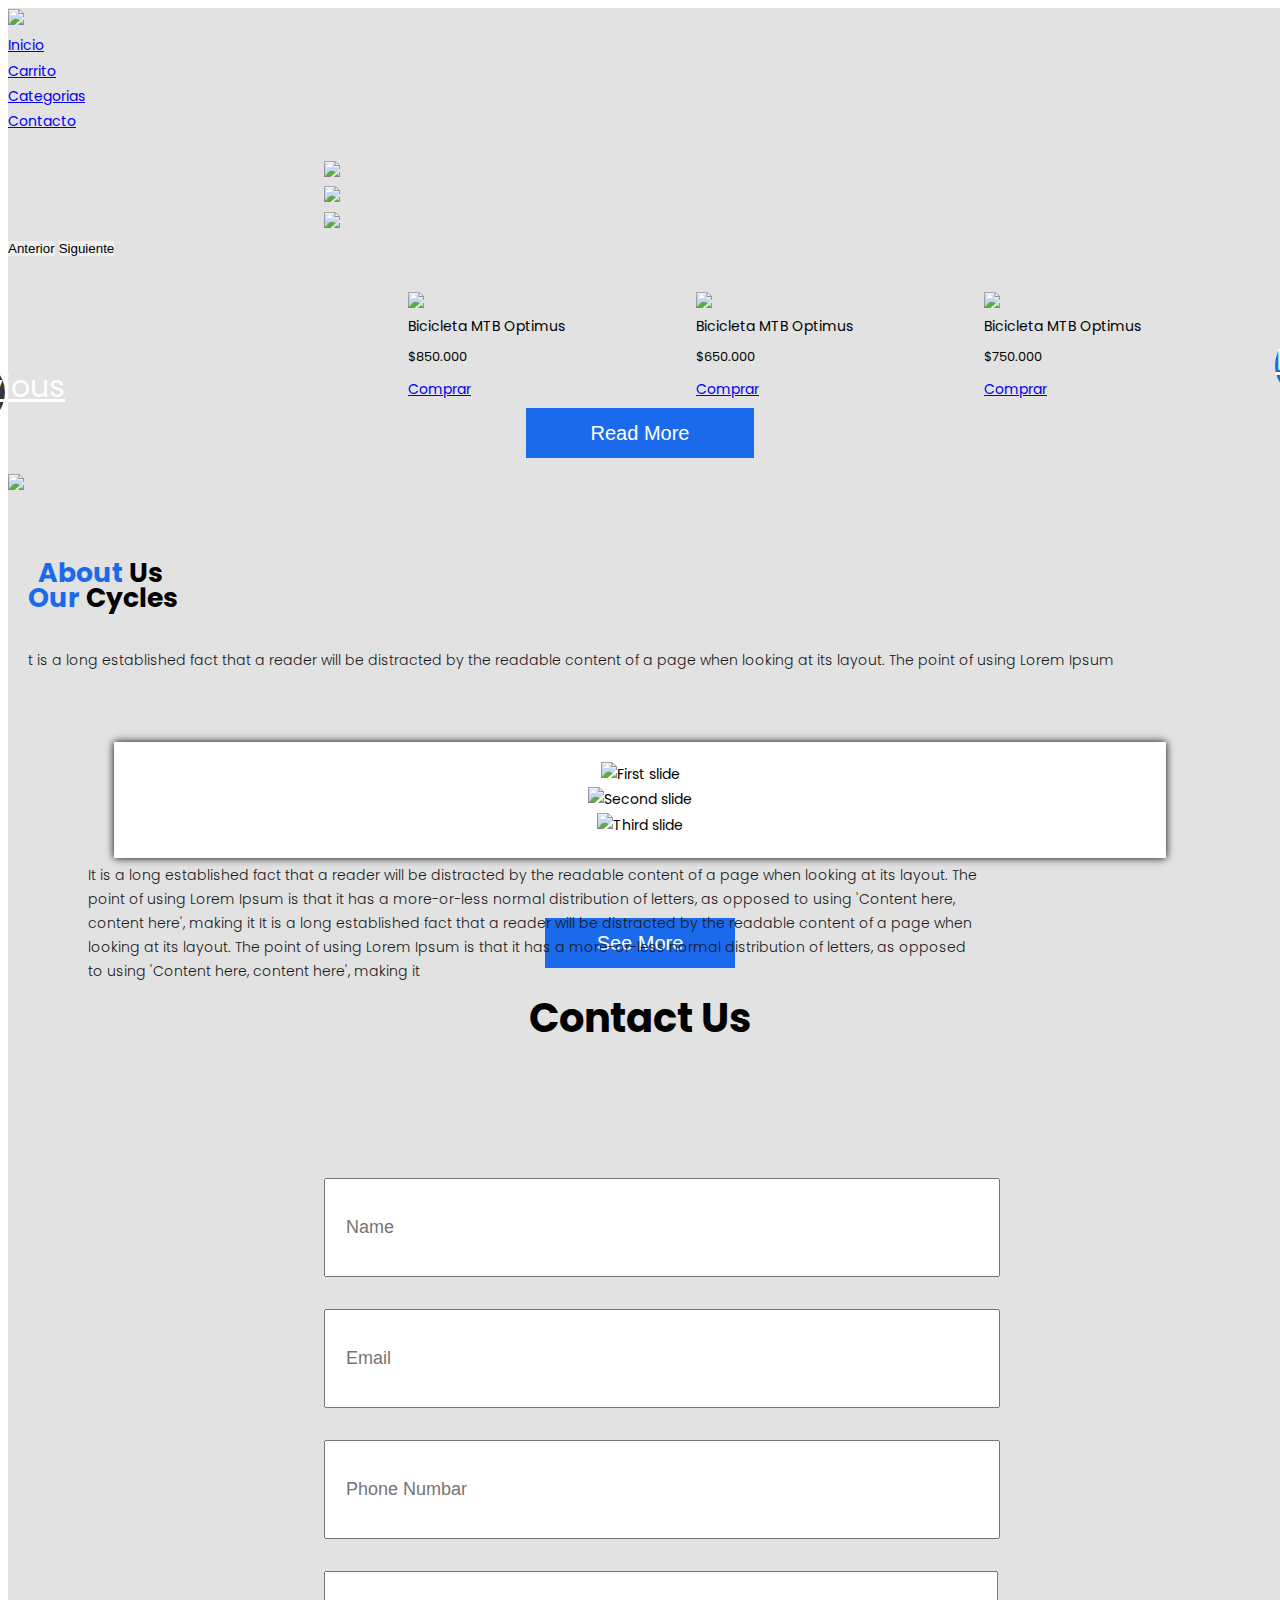
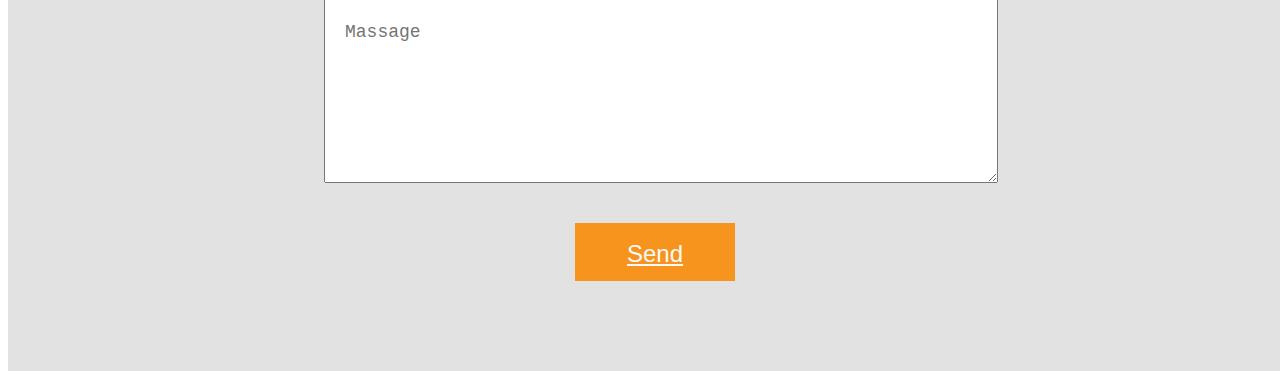
==== index.html @ c5b28d43 "si" ====
<!DOCTYPE html>
<html lang="en">
  <head>
    <meta charset="utf-8" />
    <meta http-equiv="X-UA-Compatible" content="IE=edge" />
    <meta name="viewport" content="width=device-width, initial-scale=1" />
    <title>SPORTAD</title>
    <!-- bootstrap css -->
    <link href="https://cdn.jsdelivr.net/npm/bootstrap@5.0.2/dist/css/bootstrap.min.css" rel="stylesheet" integrity="sha384-EVSTQN3/azprG1Anm3QDgpJLIm9Nao0Yz1ztcQTwFspd3yD65VohhpuuCOmLASjC" crossorigin="anonymous">

    <!-- style css -->
    <link rel="stylesheet" href="css/estilos.css" />
    <!-- icono -->
    <link
      rel="icon"
      href="images/sportad-website-favicon-white.png"
      type="image/gif"
    />
  </head>

  <body>
    <div id="main">
      <div class="header_section">
         <!-- Barra de Navegacion-->
         <div class="container-fluid">
            <nav
              class="navbar navbar-expand-sm navbar-dark bg-dark border-2 border-bottom border-primary"
            >
              <div class="container-fluid">
                <a href="#" class="navbar-brand">
                  <img
                    src="images/sportad-high-resolution-logo-black-on-transparent-background.png"
                    style="width: 10%"/></a>
               
                      <div id="Menu_Nav">
                  <ul class="navbar-nav m-sm-3">
                    <li class="nav-item">
                      <a class="nav-link" href="index.html">Inicio</a>
                    </li>
                    <li class="nav-item">
                      <a class="nav-link" href="Cart.html">Carrito</a>
                    </li>
                    <li class="nav-item">
                      <a class="nav-link" href="Categorias.html">Categorias</a>
                    </li>
                    <li class="nav-item">
                      <a class="nav-link" href="Contacto.html">Contacto</a>
                    </li>
                  </ul>
                  
                </div>
              </div>
            </nav>
          </div>
<!--Carrusel-->
          <div id="carouselExampleIndicators" class="carousel slide" data-bs-ride="carousel">
            <div class="carousel-indicators">
              <button type="button" data-bs-target="#carouselExampleIndicators" data-bs-slide-to="0" class="active" aria-current="true" aria-label="Slide 1"></button>
              <button type="button" data-bs-target="#carouselExampleIndicators" data-bs-slide-to="1" aria-label="Slide 2"></button>
              <button type="button" data-bs-target="#carouselExampleIndicators" data-bs-slide-to="2" aria-label="Slide 3"></button>
            </div>
            <div class="carousel-inner">
              <div class="carousel-item active">
               <a href="#"><img src="images/Bici_1.png" class="d-block w-100"></a>
              </div>
              <div class="carousel-item">
               <a href="#"><img src="images/Bici_2.png" class="d-block w-100"></a>
              </div>
              <div class="carousel-item">
                <a href="#"><img src="images/Bici_3.png" class="d-block w-100"></a>
              </div>
            </div>
            <button class="carousel-control-prev" type="button" data-bs-target="#carouselExampleIndicators" data-bs-slide="prev">
              <span class="carousel-control-prev-icon" aria-hidden="true"></span>
              <span class="visually-hidden">Anterior</span>
            </button>
            <button class="carousel-control-next" type="button" data-bs-target="#carouselExampleIndicators" data-bs-slide="next">
              <span class="carousel-control-next-icon" aria-hidden="true"></span>
              <span class="visually-hidden">Siguiente</span>
            </button>
          </div>

          <!--Productos-->
          
          <div class="container text-center">
            <div class="row">
              <div class="col">
               <div class="card" style="width: 18rem;">
                  <img src="images/img-1.png" class="card-img-top">
                  <div class="card-body">
                    <h5 class="card-title">Bicicleta MTB Optimus</h5>
                    <h6 class="card-text">$750.000</h6>
                    <a href="#" class="btn btn-primary">Comprar</a>
                  </div>
                </div>
              </div>
              <div class="col">
               <div class="card" style="width: 18rem;">
                  <img src="images/Bici_2.png" class="card-img-top">
                  <div class="card-body">
                    <h5 class="card-title">Bicicleta MTB Optimus</h5>
                    <h6 class="card-text">$650.000</h6>
                    <a href="#" class="btn btn-primary">Comprar</a>
                  </div>
                </div>
              </div>
              <div class="col">
               <div class="card" style="width: 18rem;">
                  <img src="images/Bici_1.png" class="card-img-top">
                  <div class="card-body">
                    <h5 class="card-title">Bicicleta MTB Optimus</h5>
                    <h6 class="card-text">$850.000</h6>
                    <a href="#" class="btn btn-primary">Comprar</a>
                  </div>
                </div>
              </div>
            </div>
          </div>
          

    <!-- about section start -->
    <div class="container-fluid">
      <div class="about_section">
        <div class="container">
          <div class="about_img">
            <img src="images/about-img1.png" style="max-width: 100%" />
          </div>
          <h2 class="about_text">
            <strong>About <span style="color: #000">Us</span></strong>
          </h2>
          <div class="about_middle">
            <p class="about_lorem">
              It is a long established fact that a reader will be distracted by
              the readable content of a page when looking at its layout. The
              point of using Lorem Ipsum is that it has a more-or-less normal
              distribution of letters, as opposed to using 'Content here,
              content here', making it It is a long established fact that a
              reader will be distracted by the readable content of a page when
              looking at its layout. The point of using Lorem Ipsum is that it
              has a more-or-less normal distribution of letters, as opposed to
              using 'Content here, content here', making it
            </p>
          </div>
          <div class="red_bt">
            <button class="read_more">Read More</button>
          </div>
        </div>
      </div>
    </div>
    <!-- about section end -->
    <!-- our section start -->
    <div class="our_section">
      <div class="container">
        <div class="row">
          <div class="col-sm-12">
            <h1 class="our_text">
              <strong>Our <span style="color: #000">Cycles</span></strong>
            </h1>
            <p class="about_lorem">
              t is a long established fact that a reader will be distracted by
              the readable content of a page when looking at its layout. The
              point of using Lorem Ipsum
            </p>
          </div>
        </div>
      </div>
      <div class="our_section_2">
        <div class="our_main">
          <div id="my_slider" class="carousel slide" data-ride="carousel">
            <div class="carousel-inner">
              <div class="carousel-item active">
                <img
                  class="d-block w-100"
                  src="images/our-img-1.png"
                  alt="First slide"
                />
              </div>
              <div class="carousel-item">
                <img
                  class="d-block w-100"
                  src="images/our-img-1.png"
                  alt="Second slide"
                />
              </div>
              <div class="carousel-item">
                <img
                  class="d-block w-100"
                  src="images/our-img-1.png"
                  alt="Third slide"
                />
              </div>
            </div>
            <a
              class="carousel-control-prev"
              href="#my_slider"
              role="button"
              data-slide="prev"
            >
              <span
                class="carousel-control-prev-icon"
                aria-hidden="true"
              ></span>
              <span class="sr-only">Previous</span>
            </a>
            <a
              class="carousel-control-next"
              href="#my_slider"
              role="button"
              data-slide="next"
            >
              <span
                class="carousel-control-next-icon"
                aria-hidden="true"
              ></span>
              <span class="sr-only">Next</span>
            </a>
          </div>
        </div>
        <button class="seemore_bt">See More</button>
      </div>
    </div>
    <div class="contact_section layout_padding">
      <div class="container">
        <h1 class="contact_text"><strong>Contact Us</strong></h1>
      </div>
      <div class="contact_main">
        <div class="enput_section">
          <div class="email_box">
            <div class="input_main">
              <div class="container">
                <form action="/action_page.php">
                  <div class="form-group">
                    <input
                      type="text"
                      class="email-bt"
                      placeholder="Name"
                      name="Name"
                    />
                  </div>
                  <div class="form-group">
                    <input
                      type="text"
                      class="email-bt"
                      placeholder="Email"
                      name="Name"
                    />
                  </div>
                  <div class="form-group">
                    <input
                      type="text"
                      class="email-bt"
                      placeholder="Phone Numbar"
                      name="Email"
                    />
                  </div>

                  <div class="form-group">
                    <textarea
                      class="massage-bt"
                      placeholder="Massage"
                      rows="5"
                      id="comment"
                      name="Massage"
                    ></textarea>
                  </div>
                </form>
              </div>
              <div class="send_btn">
                <button type="button" class="main_bt">
                  <a href="#">Send</a>
                </button>
              </div>
            </div>
          </div>
        </div>
      </div>
    </div>
    <!-- our section end -->

    <!-- Javascript files-->
    <script src="https://cdn.jsdelivr.net/npm/bootstrap@5.0.2/dist/js/bootstrap.bundle.min.js" integrity="sha384-MrcW6ZMFYlzcLA8Nl+NtUVF0sA7MsXsP1UyJoMp4YLEuNSfAP+JcXn/tWtIaxVXM" crossorigin="anonymous"></script>
    <script src="https://cdn.jsdelivr.net/npm/@popperjs/core@2.9.2/dist/umd/popper.min.js" integrity="sha384-IQsoLXl5PILFhosVNubq5LC7Qb9DXgDA9i+tQ8Zj3iwWAwPtgFTxbJ8NT4GN1R8p" crossorigin="anonymous"></script>
    <script src="https://cdn.jsdelivr.net/npm/bootstrap@5.0.2/dist/js/bootstrap.min.js" integrity="sha384-cVKIPhGWiC2Al4u+LWgxfKTRIcfu0JTxR+EQDz/bgldoEyl4H0zUF0QKbrJ0EcQF" crossorigin="anonymous"></script>
   
  </body>
</html>
---- css/estilos.css ----
@import url("https://fonts.googleapis.com/css?family=Rajdhani:300,400,500,600,700");
@import url("https://fonts.googleapis.com/css?family=Poppins:100,100i,200,200i,300,300i,400,400i,500,500i,600,600i,700,700i,800,800i,900,900i");


body {
  color: #000;
  font-size: 14px;
  font-family: Poppins;
  line-height: 1.80857;
  font-weight: normal;
  overflow-x: hidden !important;
}

h1,
h2,
h3,
h4,
h5,
h6 {
  letter-spacing: 0;
  font-weight: normal;
  position: relative;
  padding: 0 0 10px 0;
  font-weight: normal;
  line-height: normal;
  color: #000000;
  margin: 0;
}

h1 {
  font-size: 24px;
}

h2 {
  font-size: 22px;
}

h3 {
  font-size: 18px;
}

h4 {
  font-size: 16px;
}

h5 {
  font-size: 14px;
}

h6 {
  font-size: 13px;
}

ul,
li,
ol {
     margin: 0px;
     padding: 0px;
     list-style: none;
}

p {
    margin: 20px;
    font-weight: 300;
    font-size: 15px;
    line-height: 24px;
}

img {
    max-width: 100%;
    height: auto;
}

blockquote {
    margin: 20px 0 20px;
    padding: 30px;
}

button {
    border: 0;
    margin: 0;
    padding: 0;
    cursor: pointer;
}


.carousel-item{
 width: 50%;
 margin-left: 25%;
}

.logo{ width: 30%; float: center; margin-top: -20px;}

.sidebar{ width: 100%; float: left; text-align: left; margin-top: 15px; }

.layout_padding {
    padding-top: 20px;
    padding-bottom: 0px;
}

.header_section {
	width: 100%;
	float: left;
	background-color: #dddddddc;
	padding-bottom: 20px;
	background-size: 100%;
	padding-top: 0px;
	padding-left: 0px;
	padding-right: 20px;
}


.card{
    float: right;
    margin-top: 30px;
}
.menu_main {
    float: left;
    padding-left: 10px;
    color: #ffffff;
    font-size: 16px;
    width: 100%;
    text-align: right;
}
.menu_main a { color: #ffffff;}
.menu_main a:hover{ color: #ffffff;}



.togle_2 {
  width: 100%;
  float: left;
  margin-top: 20px;
}

.left_main {
  width: 50%;
  float: center;
}
.middle_main {
  width: 50%;
  float: left;
}

.banner_section{
	width: 100%;
	float: left;
	padding-bottom: 70px;
	
}
.sport_text{
	width: 100%;
	float: left;
	font-size: 40pt;
	color: #ff7e1d;
}
.lorem_text {
    width: 100%;
    float: left;
    font-size: 14px;
    color: #fcfbfe;
    margin-left: 0px;
}
.boynow_bt {
    width: 43%;
    float: left;
    color: #ffffff;
    background-color: #ff7e1d;
    height: 50px;
    text-align: center;
    font-size: 20px;
}
.contact_bt {
    width: 43%;
    float: left;
    color: #ffffff;
    background-color: #232221;
    height: 50px;
    text-align: center;
    font-size: 20px;
    margin-left: 20px;
}
.about_section{
	width: 100%;
	float: left;
    padding-top: 100px;
}
.about_text {
    width: 60%;
    float: left;
    font-size: 20pt;
    color: #1c6aec;
    text-align: left;
    padding-left: 30px;
    position: absolute;
    padding-top: 50px;
}
.about_img {
    width: 100%;
    float: left;
    position: relative;
    top: -30px;
}
.about_middle {
    width: 70%;
    margin: 0 auto;
    text-align: center;
    position: ABSOLUTE;
    background-image: url(../images/img-2.png);
    height: auto;
    margin-top: 340px;
    margin-left: 60px;
}
.about_lorem {
    width: 100%;
    float: left;
    font-size: 14px;
    color: #18191a;
    text-align: left;
    padding-right: 30px;
}

.read_more {
    width: 18%;
    margin: 0 auto;
    text-align: center;
    color: #ffffff;
    background-color: #1c6aec;
    height: 50px;
    display: block;
    font-size: 20px;
}
.red_bt {
    width: 100%;
    float: left;
    position: relative;
    top: -120px;
}
.our_section{
	width: 100%;
	float: left;
}

.our_text{
	width: 100%;
	float: left;
	color: #1c6aec;
    font-size: 20pt;
    padding-left: 20px;

}
.our_section_2{
	width: 100%;
	float: left;
}
.our_main {
    width: 80%;
    margin: 0 auto;
    text-align: center;
    background-color: #ffffff;
    box-shadow: 0px 0px 8px 0px;
    padding: 20px;
    margin-top: 50px;
}
#my_slider .carousel-control-prev:hover, #my_slider .carousel-control-next:hover, #my_slider .carousel-control-prev:focus, #my_slider .carousel-control-next:focus {
    background: #1c6aec;
    color: #ffffff !important;
}
#my_slider a.carousel-control-prev {
    position: absolute;
    left: -60px;
    top: 40%;
    background-color: #363739;
    color: #ffffff;
}
#my_slider .carousel-control-prev, #my_slider .carousel-control-next {
    width: 65px;
    height: 65px;
    background: #fff;
    opacity: 1;
    font-size: 30px;
    color: #091e30;
    border-radius: 100%;
}

#my_slider a.carousel-control-next {
    position: absolute;
    top: 37%;
    right: -60px;
    background-color: #1c6aec;
    color: #ffffff;
}

#my_slider .carousel-control-prev, #my_slider .carousel-control-next {
    width: 65px;
    height: 65px;
    background: #fff;
    opacity: 1;
    font-size: 30px;
    color: #091e30;
    border-radius: 100%;
}

.seemore_bt{
	width: 15%;
	margin: 0 auto;
	background-color: #1c6aec;
	color: #ffffff;
	text-align: center;
	font-size: 20px;
	height: 50px;
	display: block;
	margin-top: 60px;

}
.contact_section{
	width: 100%;
	float: left;
}
.contact_main {
    width: 100%;
    float: left;
    background-image: url(../images/contact-bg.png);
    height: auto;
    padding-bottom: 70px;
    background-size: 100%;
    background-repeat: no-repeat;
}

.contact_text{
	width: 100%;
	float: left;
	font-size: 40px;
	color: #000;
	text-align: center;
}
.enput_section {
    width: 50%;
    margin: 0 auto;
    text-align: center;
    margin-top: 120px;
}

.email_box {
    width: 100%;
    float: left;
    /* background-color: #ffffff; */
    /* border-radius: 20px; */
    height: auto;
    /* padding: 50px 20px; */
    /* opacity: 0.80; */
}
.form-group {
    margin-bottom: 2rem;
}	
.email-bt {
    color: #000000;
    width: 100%;
    height: 55px;
    font-size: 18px;
    padding: 20px;
}
.massage-bt {
    color: #000000;
    width: 100%;
    height: 150px;
    font-size: 18px;
    padding: 50px 20px 10px 20px;
}

.send_btn {
    padding-left: 15px;
    width: 100%;
    margin: 0 auto;
    text-align: center;
}
button.main_bt {
    background: #f7941d;
    border: none;
    color: #faf9f9;
    width: 160px;
    height: 58px;
    font-size: 24px;
    padding-top: 3px;
}
button.main_bt a { color: #faf9f9; }
button.main_bt a:hover { color: #faf9f9; }

.testimonial_section{
	width: 100%;
	float: left;
}

.dolore_text {
    width: 100%;
    float: left;
    text-align: center;
    color: #111010;
    margin-left: 0;
}

.images_3{
	width: 100%;
	float: left;
	text-align: center;
	padding-bottom: 30px;
	padding-top: 20px;
}
.rooty_text{
	width: 100%;
	float: left;
	text-align: center;
	font-size: 30px;
	color: #111010;
	font-weight: 500;
}

.ice_text {
    width: 100%;
    float: left;
    text-align: center;
    font-size: 20px;
    color: #0a2ba6;
    margin: 0;
    font-weight: 500;
}

.right_quote {
    text-align: right;
    position: relative;
    top: -25px;
}

.footer_section{
	width: 100%;
	float: left;
	background-color: #051148;
	height: auto;
	padding-bottom: 70px;
	margin-top: 90px;

}

.important_text{
	width: 100%;
	float: left;
	font-size: 26px;
	color: #ffffff;
	font-weight: bold;
}
.footer_menu{
	width: 100%;
	float: left;
}

.footer_menu ul{
	margin: 0px;
	padding: 0px;
}

.footer_menu li{
	font-size: 14px;
	color: #ffffff;
}

.footer_menu li a{	
	color: #ffffff;
}
.footer_menu li a:hover{ 
	color: #ff7e1d;
}

.footer_lorem_text {
    width: 100%;
    float: left;
    font-size: 14px;
    color: #ffffff;
    margin: 0px;
}

.input-group>.input-group-append>.btn, .input-group>.input-group-append>.input-group-text, .input-group>.input-group-prepend:first-child>.btn:not(:first-child), .input-group>.input-group-prepend:first-child>.input-group-text:not(:first-child), .input-group>.input-group-prepend:not(:first-child)>.btn, .input-group>.input-group-prepend:not(:first-child)>.input-group-text {
    border-top-left-radius: 0;
    border-bottom-left-radius: 0;
    background-color: #ff7e1d;
    height: 50px;
    color: #fff;
    border: 0px;
}
.mb-3, .my-3 {
    margin-bottom: 0rem!important;
    width: 82%;
    padding-top: 20px;
}
.copyright_text{
	width: 100%;
	float: left;
	color: #040614;
	text-align: center;
	background-color: #ffffff;
	padding: 10px 0px;
	font-size: 15px;
}








.sidebar {
  height: 100%;
  width: 0;
  position: fixed;
  z-index: 1;
  top: 0;
  left: 0;
  background-color: #1c6cee;
  overflow-x: hidden;
  transition: 0.5s;
  padding-top: 60px;
}

.sidebar a {
  padding: 8px 8px 8px 32px;
  text-decoration: none;
  font-size: 25px;
  color: #000000;
  display: block;
  transition: 0.3s;
}

.sidebar a:hover {
  color: #f1f1f1;
}

.sidebar .closebtn {
  position: absolute;
  top: 0;
  right: 25px;
  font-size: 36px;
  margin-left: 50px;
}

.openbtn {
  font-size: 20px;
  cursor: pointer;
  background-color: #111;
  color: white;
  padding: 10px 15px;
  border: none;
}

.openbtn:hover {
  background-color: #444;
}

#main {
  transition: margin-left .5s;
}

/* On smaller screens, where height is less than 450px, change the style of the sidenav (less padding and a smaller font size) */
@media screen and (max-height: 450px) {
  .sidebar {padding-top: 15px;}
  .sidebar a {font-size: 18px;}
}

.footer_padding{
	margin: 0px;
}
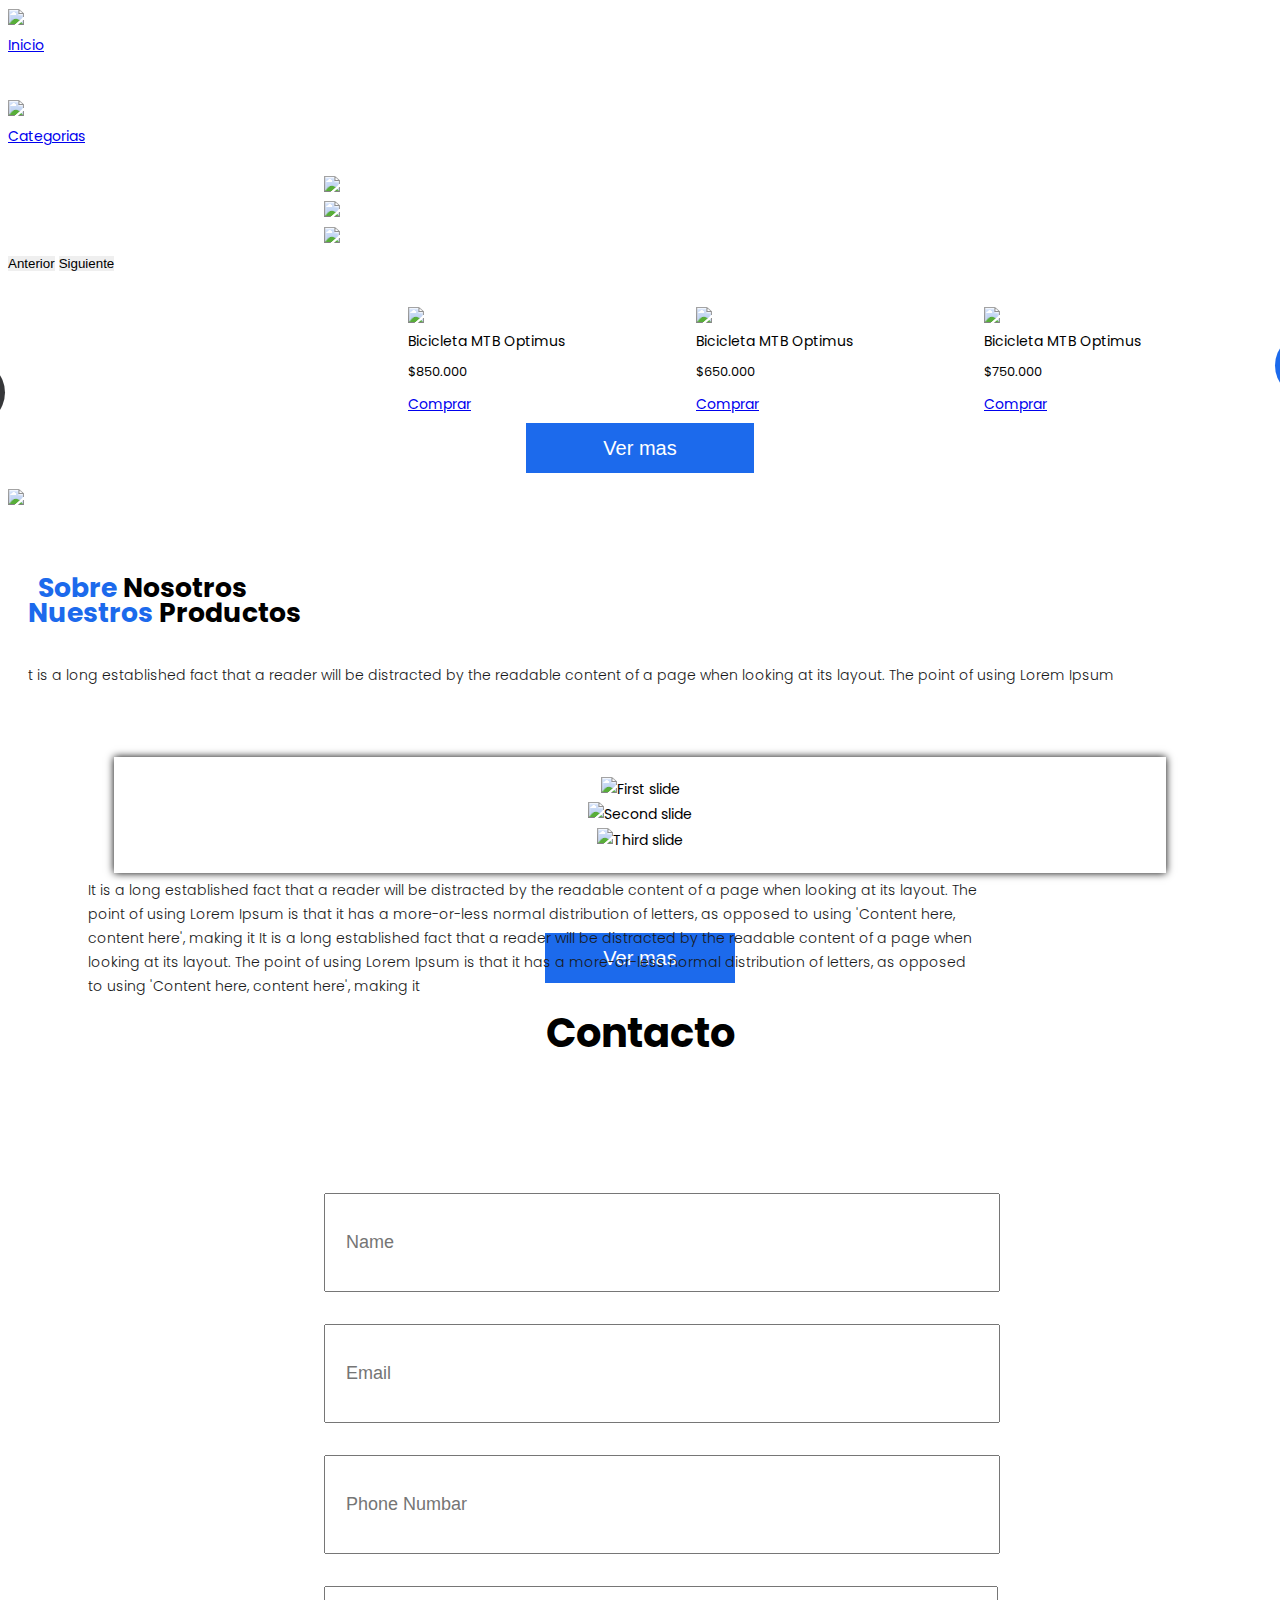
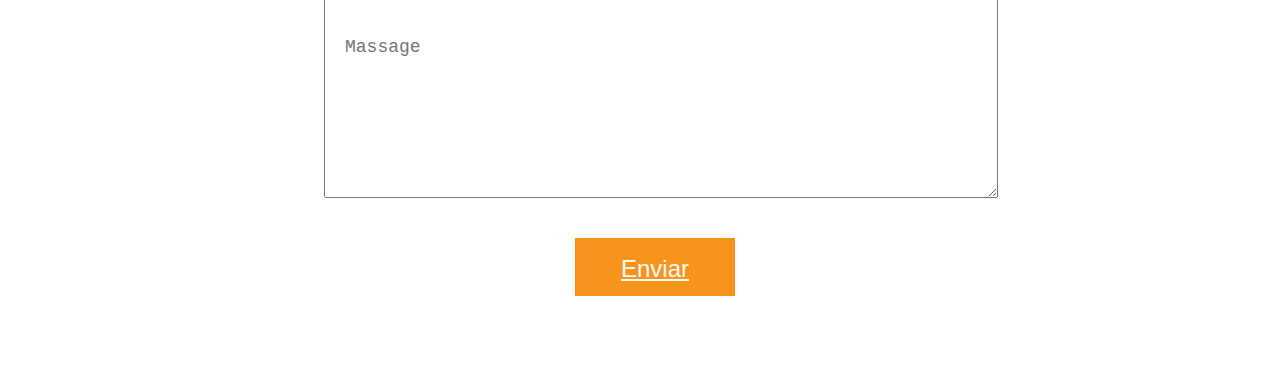
==== commit 34f81040: "cart" ====
--- a/index.html
+++ b/index.html
@@ -5,10 +5,10 @@
     <meta http-equiv="X-UA-Compatible" content="IE=edge" />
     <meta name="viewport" content="width=device-width, initial-scale=1" />
     <title>SPORTAD</title>
-    <!-- bootstrap css -->
+    <!-- bootstrap -->
     <link href="https://cdn.jsdelivr.net/npm/bootstrap@5.0.2/dist/css/bootstrap.min.css" rel="stylesheet" integrity="sha384-EVSTQN3/azprG1Anm3QDgpJLIm9Nao0Yz1ztcQTwFspd3yD65VohhpuuCOmLASjC" crossorigin="anonymous">
 
-    <!-- style css -->
+    <!-- css -->
     <link rel="stylesheet" href="css/estilos.css" />
     <!-- icono -->
     <link
@@ -38,13 +38,13 @@
                       <a class="nav-link" href="index.html">Inicio</a>
                     </li>
                     <li class="nav-item">
-                      <a class="nav-link" href="Cart.html">Carrito</a>
+                      <a class="nav-link" href="Cart.html"><img src="images/cart2.png"></a>
+                    </li>
+                    <li class="nav-item">
+                      <a class="nav-link" href="Login.html"><img src="images/user.png"></a>
                     </li>
                     <li class="nav-item">
                       <a class="nav-link" href="Categorias.html">Categorias</a>
-                    </li>
-                    <li class="nav-item">
-                      <a class="nav-link" href="Contacto.html">Contacto</a>
                     </li>
                   </ul>
                   
@@ -90,7 +90,7 @@
                   <div class="card-body">
                     <h5 class="card-title">Bicicleta MTB Optimus</h5>
                     <h6 class="card-text">$750.000</h6>
-                    <a href="#" class="btn btn-primary">Comprar</a>
+                    <a href="Cart.html" class="btn btn-primary">Comprar</a>
                   </div>
                 </div>
               </div>
@@ -100,7 +100,7 @@
                   <div class="card-body">
                     <h5 class="card-title">Bicicleta MTB Optimus</h5>
                     <h6 class="card-text">$650.000</h6>
-                    <a href="#" class="btn btn-primary">Comprar</a>
+                    <a href="Cart.html" class="btn btn-primary">Comprar</a>
                   </div>
                 </div>
               </div>
@@ -110,7 +110,7 @@
                   <div class="card-body">
                     <h5 class="card-title">Bicicleta MTB Optimus</h5>
                     <h6 class="card-text">$850.000</h6>
-                    <a href="#" class="btn btn-primary">Comprar</a>
+                    <a href="Cart.html" class="btn btn-primary">Comprar</a>
                   </div>
                 </div>
               </div>
@@ -126,7 +126,7 @@
             <img src="images/about-img1.png" style="max-width: 100%" />
           </div>
           <h2 class="about_text">
-            <strong>About <span style="color: #000">Us</span></strong>
+            <strong>Sobre <span style="color: #000">Nosotros</span></strong>
           </h2>
           <div class="about_middle">
             <p class="about_lorem">
@@ -142,7 +142,7 @@
             </p>
           </div>
           <div class="red_bt">
-            <button class="read_more">Read More</button>
+            <button class="read_more">Ver mas</button>
           </div>
         </div>
       </div>
@@ -154,7 +154,7 @@
         <div class="row">
           <div class="col-sm-12">
             <h1 class="our_text">
-              <strong>Our <span style="color: #000">Cycles</span></strong>
+              <strong>Nuestros <span style="color: #000">Productos</span></strong>
             </h1>
             <p class="about_lorem">
               t is a long established fact that a reader will be distracted by
@@ -200,7 +200,7 @@
                 class="carousel-control-prev-icon"
                 aria-hidden="true"
               ></span>
-              <span class="sr-only">Previous</span>
+              <span class="sr-only">B</span>
             </a>
             <a
               class="carousel-control-next"
@@ -212,16 +212,16 @@
                 class="carousel-control-next-icon"
                 aria-hidden="true"
               ></span>
-              <span class="sr-only">Next</span>
+              <span class="sr-only">N</span>
             </a>
           </div>
         </div>
-        <button class="seemore_bt">See More</button>
+        <button class="seemore_bt">Ver mas</button>
       </div>
     </div>
     <div class="contact_section layout_padding">
       <div class="container">
-        <h1 class="contact_text"><strong>Contact Us</strong></h1>
+        <h1 class="contact_text"><strong>Contacto</strong></h1>
       </div>
       <div class="contact_main">
         <div class="enput_section">
@@ -267,7 +267,7 @@
               </div>
               <div class="send_btn">
                 <button type="button" class="main_bt">
-                  <a href="#">Send</a>
+                  <a href="#">Enviar</a>
                 </button>
               </div>
             </div>
--- a/css/estilos.css
+++ b/css/estilos.css
@@ -101,7 +101,7 @@
 .header_section {
 	width: 100%;
 	float: left;
-	background-color: #dddddddc;
+	background-color: #ffffffdc;
 	padding-bottom: 20px;
 	background-size: 100%;
 	padding-top: 0px;
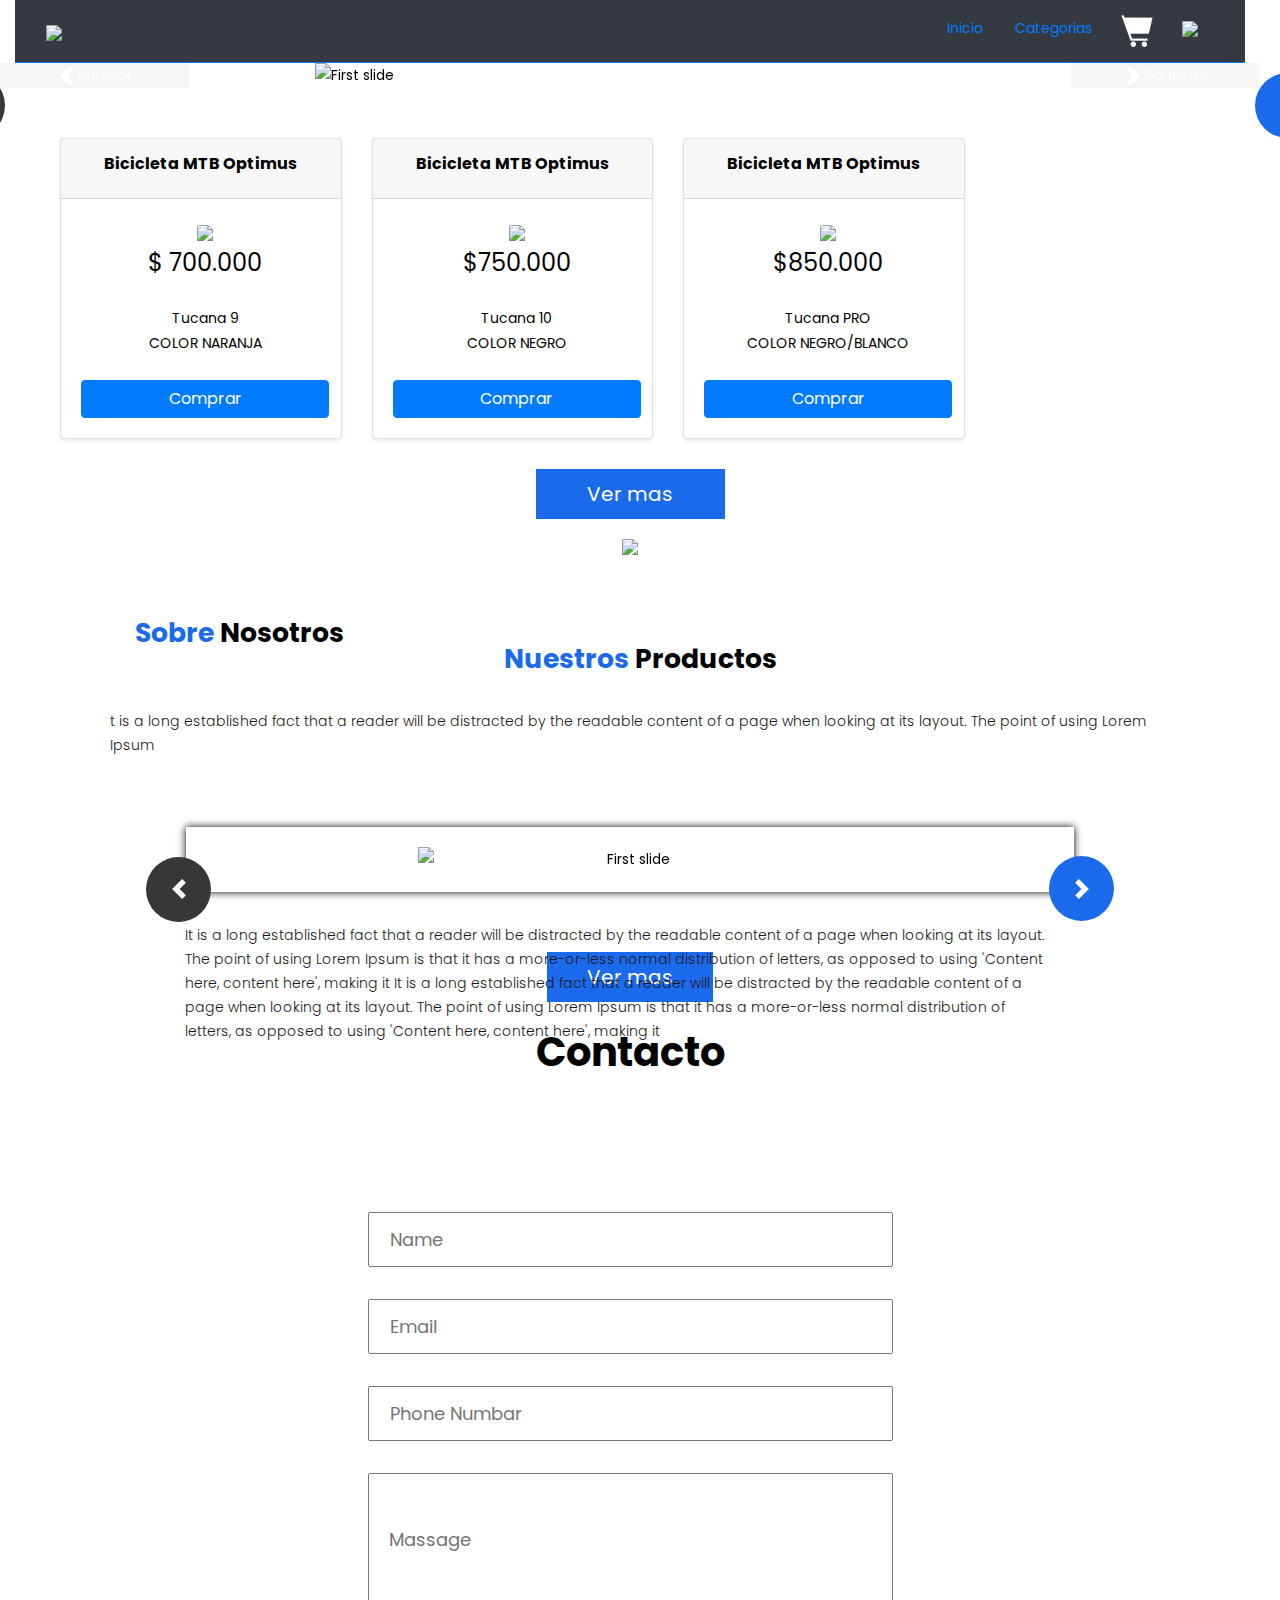
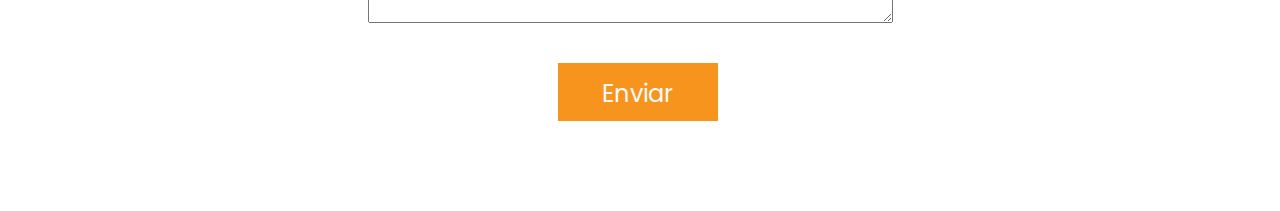
==== commit e9880e7c: "Carrito implement_js" ====
--- a/index.html
+++ b/index.html
@@ -1,286 +1,285 @@
 <!DOCTYPE html>
 <html lang="en">
-  <head>
-    <meta charset="utf-8" />
-    <meta http-equiv="X-UA-Compatible" content="IE=edge" />
-    <meta name="viewport" content="width=device-width, initial-scale=1" />
-    <title>SPORTAD</title>
-    <!-- bootstrap -->
-    <link href="https://cdn.jsdelivr.net/npm/bootstrap@5.0.2/dist/css/bootstrap.min.css" rel="stylesheet" integrity="sha384-EVSTQN3/azprG1Anm3QDgpJLIm9Nao0Yz1ztcQTwFspd3yD65VohhpuuCOmLASjC" crossorigin="anonymous">
-
-    <!-- css -->
-    <link rel="stylesheet" href="css/estilos.css" />
-    <!-- icono -->
-    <link
-      rel="icon"
-      href="images/sportad-website-favicon-white.png"
-      type="image/gif"
-    />
-  </head>
-
-  <body>
-    <div id="main">
-      <div class="header_section">
-         <!-- Barra de Navegacion-->
-         <div class="container-fluid">
-            <nav
-              class="navbar navbar-expand-sm navbar-dark bg-dark border-2 border-bottom border-primary"
-            >
-              <div class="container-fluid">
-                <a href="#" class="navbar-brand">
-                  <img
-                    src="images/sportad-high-resolution-logo-black-on-transparent-background.png"
-                    style="width: 10%"/></a>
-               
-                      <div id="Menu_Nav">
-                  <ul class="navbar-nav m-sm-3">
-                    <li class="nav-item">
-                      <a class="nav-link" href="index.html">Inicio</a>
-                    </li>
-                    <li class="nav-item">
-                      <a class="nav-link" href="Cart.html"><img src="images/cart2.png"></a>
-                    </li>
-                    <li class="nav-item">
-                      <a class="nav-link" href="Login.html"><img src="images/user.png"></a>
-                    </li>
-                    <li class="nav-item">
-                      <a class="nav-link" href="Categorias.html">Categorias</a>
-                    </li>
-                  </ul>
-                  
+
+<head>
+  <meta charset="utf-8" />
+  <meta http-equiv="X-UA-Compatible" content="IE=edge" />
+  <meta name="viewport" content="width=device-width, initial-scale=1" />
+  <title>SPORTAD</title>
+  <!-- bootstrap -->
+  <link href="https://cdn.jsdelivr.net/npm/bootstrap@5.0.2/dist/css/bootstrap.min.css" rel="stylesheet"
+    integrity="sha384-EVSTQN3/azprG1Anm3QDgpJLIm9Nao0Yz1ztcQTwFspd3yD65VohhpuuCOmLASjC" crossorigin="anonymous">
+  <link rel="stylesheet" href="css/bootstrap.min.css">
+  <script src="js/popper.min.js"></script>
+  <link rel="stylesheet" href="https://use.fontawesome.com/releases/v5.6.3/css/all.css"
+    integrity="sha384-UHRtZLI+pbxtHCWp1t77Bi1L4ZtiqrqD80Kn4Z8NTSRyMA2Fd33n5dQ8lWUE00s/" crossorigin="anonymous">
+
+  <link rel="stylesheet" href="css/sweetalert2.min.css">
+  <!-- css -->
+  <link rel="stylesheet" href="css/estilos.css" />
+  <!-- icono -->
+  <link rel="icon" href="images/sportad-website-favicon-white.png" type="image/gif" />
+</head>
+
+<body>
+  <div id="main">
+    <div class="header_section">
+      <!-- Barra de Navegacion-->
+      <div class="container-fluid">
+        <nav class="navbar navbar-expand-sm navbar-dark bg-dark border-2 border-bottom border-primary">
+         
+          <div class="container-fluid">
+            <a href="#" class="navbar-brand">
+              <img src="images/sportad-high-resolution-logo-black-on-transparent-background.png"
+                style="width: 10%" /></a>
+
+            <div id="Menu_Nav">
+              <ul class="nav nav-pills nav-fill">
+                <li class="nav-item">
+                  <a class="nav-link" href="index.html">Inicio</a>
+                </li>
+                <li class="nav-item">
+                  <a class="nav-link" href="#">Categorias</a>
+                </li>
+                <li class="nav-item">
+                  <a href="#" id="procesar-pedido" class="btn btn-block"><img src="images/cart2.png"></a>
+            
+                </li>
+                <li class="nav-item">
+                  <a class="nav-link" href="Login.html"><img src="images/user.png"></a>
+                </li>
+
+              </ul>
+
+            </div>
+          </div>
+        
+        </nav>
+      </div>
+      <!--Carrusel-->
+      <div id="carouselExampleIndicators" class="carousel slide" data-bs-ride="carousel">
+        <div class="carousel-indicators">
+          <button type="button" data-bs-target="#carouselExampleIndicators" data-bs-slide-to="0" class="active"
+            aria-current="true" aria-label="Slide 1"></button>
+          <button type="button" data-bs-target="#carouselExampleIndicators" data-bs-slide-to="1"
+            aria-label="Slide 2"></button>
+          <button type="button" data-bs-target="#carouselExampleIndicators" data-bs-slide-to="2"
+            aria-label="Slide 3"></button>
+        </div>
+        <div id="my_slider" class="carousel slide" data-ride="carousel">
+          <div class="carousel-inner">
+            <div class="carousel-item active">
+              <img class="d-block w-100" src="images/Bici_1.png" alt="First slide" />
+            </div>
+            <div class="carousel-item">
+              <img class="d-block w-100" src="images/Bici_2.png" alt="Second slide" />
+            </div>
+            <div class="carousel-item">
+              <img class="d-block w-100" src="images/Bici_3.png" alt="Third slide" />
+            </div>
+          </div>
+          <a class="carousel-control-prev" href="#my_slider" role="button" data-slide="prev">
+            <span class="carousel-control-prev-icon" aria-hidden="true"></span>
+            <span class="sr-only">B</span>
+          </a>
+          <a class="carousel-control-next" href="#my_slider" role="button" data-slide="next">
+            <span class="carousel-control-next-icon" aria-hidden="true"></span>
+            <span class="sr-only">N</span>
+          </a>
+        </div>
+        <button class="carousel-control-prev" type="button" data-bs-target="#carouselExampleIndicators"
+          data-bs-slide="prev">
+          <span class="carousel-control-prev-icon" aria-hidden="true"></span>
+          <span class="visually-hidden">Anterior</span>
+        </button>
+        <button class="carousel-control-next" type="button" data-bs-target="#carouselExampleIndicators"
+          data-bs-slide="next">
+          <span class="carousel-control-next-icon" aria-hidden="true"></span>
+          <span class="visually-hidden">Siguiente</span>
+        </button>
+      </div>
+
+      <!--Productos-->
+
+      <div class="container text-center">
+
+        <div class="row">
+          <div class="card-deck mb-3 text-center">
+
+            <div class="card mb-4 shadow-sm">
+              <div class="card-header">
+                <h4 class="my-0 font-weight-bold">Bicicleta MTB Optimus</h4>
+              </div>
+              <div class="card-body" style="width: 18rem;">
+                <img src="images/img-1.png" class="card-img-top">
+                <h1 class="card-title pricing-card-title precio">$ <span class="">700.000</span></h1>
+
+                <ul class="list-unstyled mt-3 mb-4">
+                  <li></li>
+                  <li>Tucana 9</li>
+                  <li>COLOR NARANJA</li>
+                </ul>
+                <a href="" class="btn btn-block btn-primary agregar-carrito" data-id="1">Comprar</a>
+              </div>
+            </div>
+
+            <div class="card mb-4 shadow-sm">
+              <div class="card-header">
+                <h4 class="my-0 font-weight-bold">Bicicleta MTB Optimus</h4>
+              </div>
+              <div class="card-body" style="width: 18rem;">
+                <img src="images/Bici_2.png" class="card-img-top">
+                <h1 class="card-title pricing-card-title precio">$<span class="">750.000</span></h1>
+
+                <ul class="list-unstyled mt-3 mb-4">
+                  <li></li>
+                  <li>Tucana 10</li>
+                  <li>COLOR NEGRO</li>
+                </ul>
+                <a href="" class="btn btn-block btn-primary agregar-carrito" data-id="2">Comprar</a>
+              </div>
+            </div>
+
+            <div class="card mb-4 shadow-sm">
+              <div class="card-header">
+                <h4 class="my-0 font-weight-bold">Bicicleta MTB Optimus</h4>
+              </div>
+              <div class="card-body" style="width: 18rem;">
+                <img src="images/Bici_3.png" class="card-img-top">
+                <h1 class="card-title pricing-card-title precio">$<span class="">850.000</span></h1>
+
+                <ul class="list-unstyled mt-3 mb-4">
+                  <li></li>
+                  <li>Tucana PRO</li>
+                  <li>COLOR NEGRO/BLANCO</li>
+                </ul>
+                <a href="" class="btn btn-block btn-primary agregar-carrito" data-id="3">Comprar</a>
+              </div>
+            </div>
+
+
+          </div>
+        </div>
+
+
+        <!-- about section start -->
+        <div class="container-fluid">
+          <div class="about_section">
+            <div class="container">
+              <div class="about_img">
+                <img src="images/about-img1.png" style="max-width: 100%" />
+              </div>
+              <h2 class="about_text">
+                <strong>Sobre <span style="color: #000">Nosotros</span></strong>
+              </h2>
+              <div class="about_middle">
+                <p class="about_lorem">
+                  It is a long established fact that a reader will be distracted by
+                  the readable content of a page when looking at its layout. The
+                  point of using Lorem Ipsum is that it has a more-or-less normal
+                  distribution of letters, as opposed to using 'Content here,
+                  content here', making it It is a long established fact that a
+                  reader will be distracted by the readable content of a page when
+                  looking at its layout. The point of using Lorem Ipsum is that it
+                  has a more-or-less normal distribution of letters, as opposed to
+                  using 'Content here, content here', making it
+                </p>
+              </div>
+              <div class="red_bt">
+                <button class="read_more">Ver mas</button>
+              </div>
+            </div>
+          </div>
+        </div>
+        <!-- about section end -->
+        <!-- our section start -->
+        <div class="our_section">
+          <div class="container">
+            <div class="row">
+              <div class="col-sm-12">
+                <h1 class="our_text">
+                  <strong>Nuestros <span style="color: #000">Productos</span></strong>
+                </h1>
+                <p class="about_lorem">
+                  t is a long established fact that a reader will be distracted by
+                  the readable content of a page when looking at its layout. The
+                  point of using Lorem Ipsum
+                </p>
+              </div>
+            </div>
+          </div>
+          <div class="our_section_2">
+            <div class="our_main">
+              <div id="my_slider" class="carousel slide" data-ride="carousel">
+                <div class="carousel-inner">
+                  <div class="carousel-item active">
+                    <img class="d-block w-100" src="images/our-img-1.png" alt="First slide" />
+                  </div>
+                  <div class="carousel-item">
+                    <img class="d-block w-100" src="images/our-img-1.png" alt="Second slide" />
+                  </div>
+                  <div class="carousel-item">
+                    <img class="d-block w-100" src="images/our-img-1.png" alt="Third slide" />
+                  </div>
                 </div>
-              </div>
-            </nav>
-          </div>
-<!--Carrusel-->
-          <div id="carouselExampleIndicators" class="carousel slide" data-bs-ride="carousel">
-            <div class="carousel-indicators">
-              <button type="button" data-bs-target="#carouselExampleIndicators" data-bs-slide-to="0" class="active" aria-current="true" aria-label="Slide 1"></button>
-              <button type="button" data-bs-target="#carouselExampleIndicators" data-bs-slide-to="1" aria-label="Slide 2"></button>
-              <button type="button" data-bs-target="#carouselExampleIndicators" data-bs-slide-to="2" aria-label="Slide 3"></button>
-            </div>
-            <div class="carousel-inner">
-              <div class="carousel-item active">
-               <a href="#"><img src="images/Bici_1.png" class="d-block w-100"></a>
-              </div>
-              <div class="carousel-item">
-               <a href="#"><img src="images/Bici_2.png" class="d-block w-100"></a>
-              </div>
-              <div class="carousel-item">
-                <a href="#"><img src="images/Bici_3.png" class="d-block w-100"></a>
-              </div>
-            </div>
-            <button class="carousel-control-prev" type="button" data-bs-target="#carouselExampleIndicators" data-bs-slide="prev">
-              <span class="carousel-control-prev-icon" aria-hidden="true"></span>
-              <span class="visually-hidden">Anterior</span>
-            </button>
-            <button class="carousel-control-next" type="button" data-bs-target="#carouselExampleIndicators" data-bs-slide="next">
-              <span class="carousel-control-next-icon" aria-hidden="true"></span>
-              <span class="visually-hidden">Siguiente</span>
-            </button>
-          </div>
-
-          <!--Productos-->
-          
-          <div class="container text-center">
-            <div class="row">
-              <div class="col">
-               <div class="card" style="width: 18rem;">
-                  <img src="images/img-1.png" class="card-img-top">
-                  <div class="card-body">
-                    <h5 class="card-title">Bicicleta MTB Optimus</h5>
-                    <h6 class="card-text">$750.000</h6>
-                    <a href="Cart.html" class="btn btn-primary">Comprar</a>
+                <a class="carousel-control-prev" href="#my_slider" role="button" data-slide="prev">
+                  <span class="carousel-control-prev-icon" aria-hidden="true"></span>
+                  <span class="sr-only">B</span>
+                </a>
+                <a class="carousel-control-next" href="#my_slider" role="button" data-slide="next">
+                  <span class="carousel-control-next-icon" aria-hidden="true"></span>
+                  <span class="sr-only">N</span>
+                </a>
+              </div>
+            </div>
+            <button class="seemore_bt">Ver mas</button>
+          </div>
+        </div>
+        <div class="contact_section layout_padding">
+          <div class="container">
+            <h1 class="contact_text"><strong>Contacto</strong></h1>
+          </div>
+          <div class="contact_main">
+            <div class="enput_section">
+              <div class="email_box">
+                <div class="input_main">
+                  <div class="container">
+                    <form action="/action_page.php">
+                      <div class="form-group">
+                        <input type="text" class="email-bt" placeholder="Name" name="Name" />
+                      </div>
+                      <div class="form-group">
+                        <input type="text" class="email-bt" placeholder="Email" name="Name" />
+                      </div>
+                      <div class="form-group">
+                        <input type="text" class="email-bt" placeholder="Phone Numbar" name="Email" />
+                      </div>
+
+                      <div class="form-group">
+                        <textarea class="massage-bt" placeholder="Massage" rows="5" id="comment"
+                          name="Massage"></textarea>
+                      </div>
+                    </form>
+                  </div>
+                  <div class="send_btn">
+                    <button type="button" class="main_bt">
+                      <a href="#">Enviar</a>
+                    </button>
                   </div>
                 </div>
               </div>
-              <div class="col">
-               <div class="card" style="width: 18rem;">
-                  <img src="images/Bici_2.png" class="card-img-top">
-                  <div class="card-body">
-                    <h5 class="card-title">Bicicleta MTB Optimus</h5>
-                    <h6 class="card-text">$650.000</h6>
-                    <a href="Cart.html" class="btn btn-primary">Comprar</a>
-                  </div>
-                </div>
-              </div>
-              <div class="col">
-               <div class="card" style="width: 18rem;">
-                  <img src="images/Bici_1.png" class="card-img-top">
-                  <div class="card-body">
-                    <h5 class="card-title">Bicicleta MTB Optimus</h5>
-                    <h6 class="card-text">$850.000</h6>
-                    <a href="Cart.html" class="btn btn-primary">Comprar</a>
-                  </div>
-                </div>
-              </div>
-            </div>
-          </div>
-          
-
-    <!-- about section start -->
-    <div class="container-fluid">
-      <div class="about_section">
-        <div class="container">
-          <div class="about_img">
-            <img src="images/about-img1.png" style="max-width: 100%" />
-          </div>
-          <h2 class="about_text">
-            <strong>Sobre <span style="color: #000">Nosotros</span></strong>
-          </h2>
-          <div class="about_middle">
-            <p class="about_lorem">
-              It is a long established fact that a reader will be distracted by
-              the readable content of a page when looking at its layout. The
-              point of using Lorem Ipsum is that it has a more-or-less normal
-              distribution of letters, as opposed to using 'Content here,
-              content here', making it It is a long established fact that a
-              reader will be distracted by the readable content of a page when
-              looking at its layout. The point of using Lorem Ipsum is that it
-              has a more-or-less normal distribution of letters, as opposed to
-              using 'Content here, content here', making it
-            </p>
-          </div>
-          <div class="red_bt">
-            <button class="read_more">Ver mas</button>
-          </div>
-        </div>
-      </div>
-    </div>
-    <!-- about section end -->
-    <!-- our section start -->
-    <div class="our_section">
-      <div class="container">
-        <div class="row">
-          <div class="col-sm-12">
-            <h1 class="our_text">
-              <strong>Nuestros <span style="color: #000">Productos</span></strong>
-            </h1>
-            <p class="about_lorem">
-              t is a long established fact that a reader will be distracted by
-              the readable content of a page when looking at its layout. The
-              point of using Lorem Ipsum
-            </p>
-          </div>
-        </div>
-      </div>
-      <div class="our_section_2">
-        <div class="our_main">
-          <div id="my_slider" class="carousel slide" data-ride="carousel">
-            <div class="carousel-inner">
-              <div class="carousel-item active">
-                <img
-                  class="d-block w-100"
-                  src="images/our-img-1.png"
-                  alt="First slide"
-                />
-              </div>
-              <div class="carousel-item">
-                <img
-                  class="d-block w-100"
-                  src="images/our-img-1.png"
-                  alt="Second slide"
-                />
-              </div>
-              <div class="carousel-item">
-                <img
-                  class="d-block w-100"
-                  src="images/our-img-1.png"
-                  alt="Third slide"
-                />
-              </div>
-            </div>
-            <a
-              class="carousel-control-prev"
-              href="#my_slider"
-              role="button"
-              data-slide="prev"
-            >
-              <span
-                class="carousel-control-prev-icon"
-                aria-hidden="true"
-              ></span>
-              <span class="sr-only">B</span>
-            </a>
-            <a
-              class="carousel-control-next"
-              href="#my_slider"
-              role="button"
-              data-slide="next"
-            >
-              <span
-                class="carousel-control-next-icon"
-                aria-hidden="true"
-              ></span>
-              <span class="sr-only">N</span>
-            </a>
-          </div>
-        </div>
-        <button class="seemore_bt">Ver mas</button>
-      </div>
-    </div>
-    <div class="contact_section layout_padding">
-      <div class="container">
-        <h1 class="contact_text"><strong>Contacto</strong></h1>
-      </div>
-      <div class="contact_main">
-        <div class="enput_section">
-          <div class="email_box">
-            <div class="input_main">
-              <div class="container">
-                <form action="/action_page.php">
-                  <div class="form-group">
-                    <input
-                      type="text"
-                      class="email-bt"
-                      placeholder="Name"
-                      name="Name"
-                    />
-                  </div>
-                  <div class="form-group">
-                    <input
-                      type="text"
-                      class="email-bt"
-                      placeholder="Email"
-                      name="Name"
-                    />
-                  </div>
-                  <div class="form-group">
-                    <input
-                      type="text"
-                      class="email-bt"
-                      placeholder="Phone Numbar"
-                      name="Email"
-                    />
-                  </div>
-
-                  <div class="form-group">
-                    <textarea
-                      class="massage-bt"
-                      placeholder="Massage"
-                      rows="5"
-                      id="comment"
-                      name="Massage"
-                    ></textarea>
-                  </div>
-                </form>
-              </div>
-              <div class="send_btn">
-                <button type="button" class="main_bt">
-                  <a href="#">Enviar</a>
-                </button>
-              </div>
-            </div>
-          </div>
-        </div>
-      </div>
-    </div>
-    <!-- our section end -->
-
-    <!-- Javascript files-->
-    <script src="https://cdn.jsdelivr.net/npm/bootstrap@5.0.2/dist/js/bootstrap.bundle.min.js" integrity="sha384-MrcW6ZMFYlzcLA8Nl+NtUVF0sA7MsXsP1UyJoMp4YLEuNSfAP+JcXn/tWtIaxVXM" crossorigin="anonymous"></script>
-    <script src="https://cdn.jsdelivr.net/npm/@popperjs/core@2.9.2/dist/umd/popper.min.js" integrity="sha384-IQsoLXl5PILFhosVNubq5LC7Qb9DXgDA9i+tQ8Zj3iwWAwPtgFTxbJ8NT4GN1R8p" crossorigin="anonymous"></script>
-    <script src="https://cdn.jsdelivr.net/npm/bootstrap@5.0.2/dist/js/bootstrap.min.js" integrity="sha384-cVKIPhGWiC2Al4u+LWgxfKTRIcfu0JTxR+EQDz/bgldoEyl4H0zUF0QKbrJ0EcQF" crossorigin="anonymous"></script>
-   
-  </body>
-</html>
+            </div>
+          </div>
+        </div>
+        <!-- our section end -->
+
+        <!-- Javascript files-->
+        <script src="js/jquery-3.4.1.min.js"></script>
+        <script src="js/bootstrap.min.js"></script>
+        <script src="js/sweetalert2.min.js"></script>
+        <script src="js/carrito.js"></script>
+        <script src="js/pedido.js"></script>
+
+</body>
+
+</html>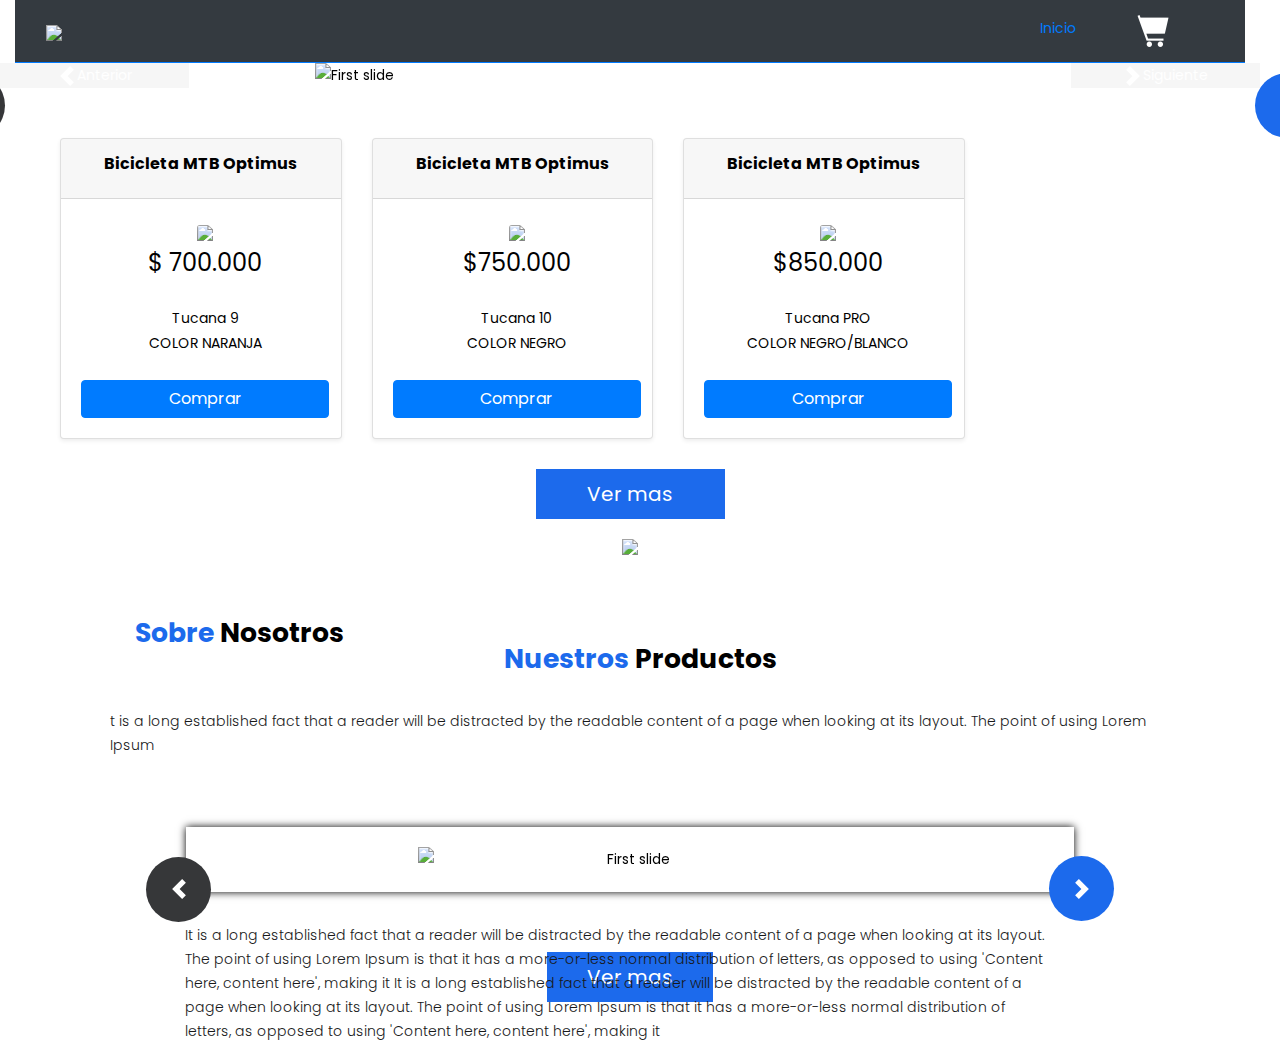
==== commit 24d7ec61: "si" ====
--- a/index.html
+++ b/index.html
@@ -7,12 +7,11 @@
   <meta name="viewport" content="width=device-width, initial-scale=1" />
   <title>SPORTAD</title>
   <!-- bootstrap -->
-  <link href="https://cdn.jsdelivr.net/npm/bootstrap@5.0.2/dist/css/bootstrap.min.css" rel="stylesheet"
-    integrity="sha384-EVSTQN3/azprG1Anm3QDgpJLIm9Nao0Yz1ztcQTwFspd3yD65VohhpuuCOmLASjC" crossorigin="anonymous">
   <link rel="stylesheet" href="css/bootstrap.min.css">
   <script src="js/popper.min.js"></script>
-  <link rel="stylesheet" href="https://use.fontawesome.com/releases/v5.6.3/css/all.css"
-    integrity="sha384-UHRtZLI+pbxtHCWp1t77Bi1L4ZtiqrqD80Kn4Z8NTSRyMA2Fd33n5dQ8lWUE00s/" crossorigin="anonymous">
+
+  <link rel="stylesheet" href="https://cdnjs.cloudflare.com/ajax/libs/font-awesome/6.1.1/css/all.min.css" integrity="sha512-KfkfwYDsLkIlwQp6LFnl8zNdLGxu9YAA1QvwINks4PhcElQSvqcyVLLD9aMhXd13uQjoXtEKNosOWaZqXgel0g==" crossorigin="anonymous" referrerpolicy="no-referrer" />
+
 
   <link rel="stylesheet" href="css/sweetalert2.min.css">
   <!-- css -->
@@ -23,6 +22,7 @@
 
 <body>
   <div id="main">
+
     <div class="header_section">
       <!-- Barra de Navegacion-->
       <div class="container-fluid">
@@ -39,14 +39,14 @@
                   <a class="nav-link" href="index.html">Inicio</a>
                 </li>
                 <li class="nav-item">
-                  <a class="nav-link" href="#">Categorias</a>
+                  <a class="nav-link" href="#"></a>
                 </li>
                 <li class="nav-item">
                   <a href="#" id="procesar-pedido" class="btn btn-block"><img src="images/cart2.png"></a>
             
                 </li>
                 <li class="nav-item">
-                  <a class="nav-link" href="Login.html"><img src="images/user.png"></a>
+                  <a class="nav-link" href="login.html"> <i class="fa-solid fa-user"></i></a>
                 </li>
 
               </ul>
@@ -235,41 +235,6 @@
             <button class="seemore_bt">Ver mas</button>
           </div>
         </div>
-        <div class="contact_section layout_padding">
-          <div class="container">
-            <h1 class="contact_text"><strong>Contacto</strong></h1>
-          </div>
-          <div class="contact_main">
-            <div class="enput_section">
-              <div class="email_box">
-                <div class="input_main">
-                  <div class="container">
-                    <form action="/action_page.php">
-                      <div class="form-group">
-                        <input type="text" class="email-bt" placeholder="Name" name="Name" />
-                      </div>
-                      <div class="form-group">
-                        <input type="text" class="email-bt" placeholder="Email" name="Name" />
-                      </div>
-                      <div class="form-group">
-                        <input type="text" class="email-bt" placeholder="Phone Numbar" name="Email" />
-                      </div>
-
-                      <div class="form-group">
-                        <textarea class="massage-bt" placeholder="Massage" rows="5" id="comment"
-                          name="Massage"></textarea>
-                      </div>
-                    </form>
-                  </div>
-                  <div class="send_btn">
-                    <button type="button" class="main_bt">
-                      <a href="#">Enviar</a>
-                    </button>
-                  </div>
-                </div>
-              </div>
-            </div>
-          </div>
         </div>
         <!-- our section end -->
 
